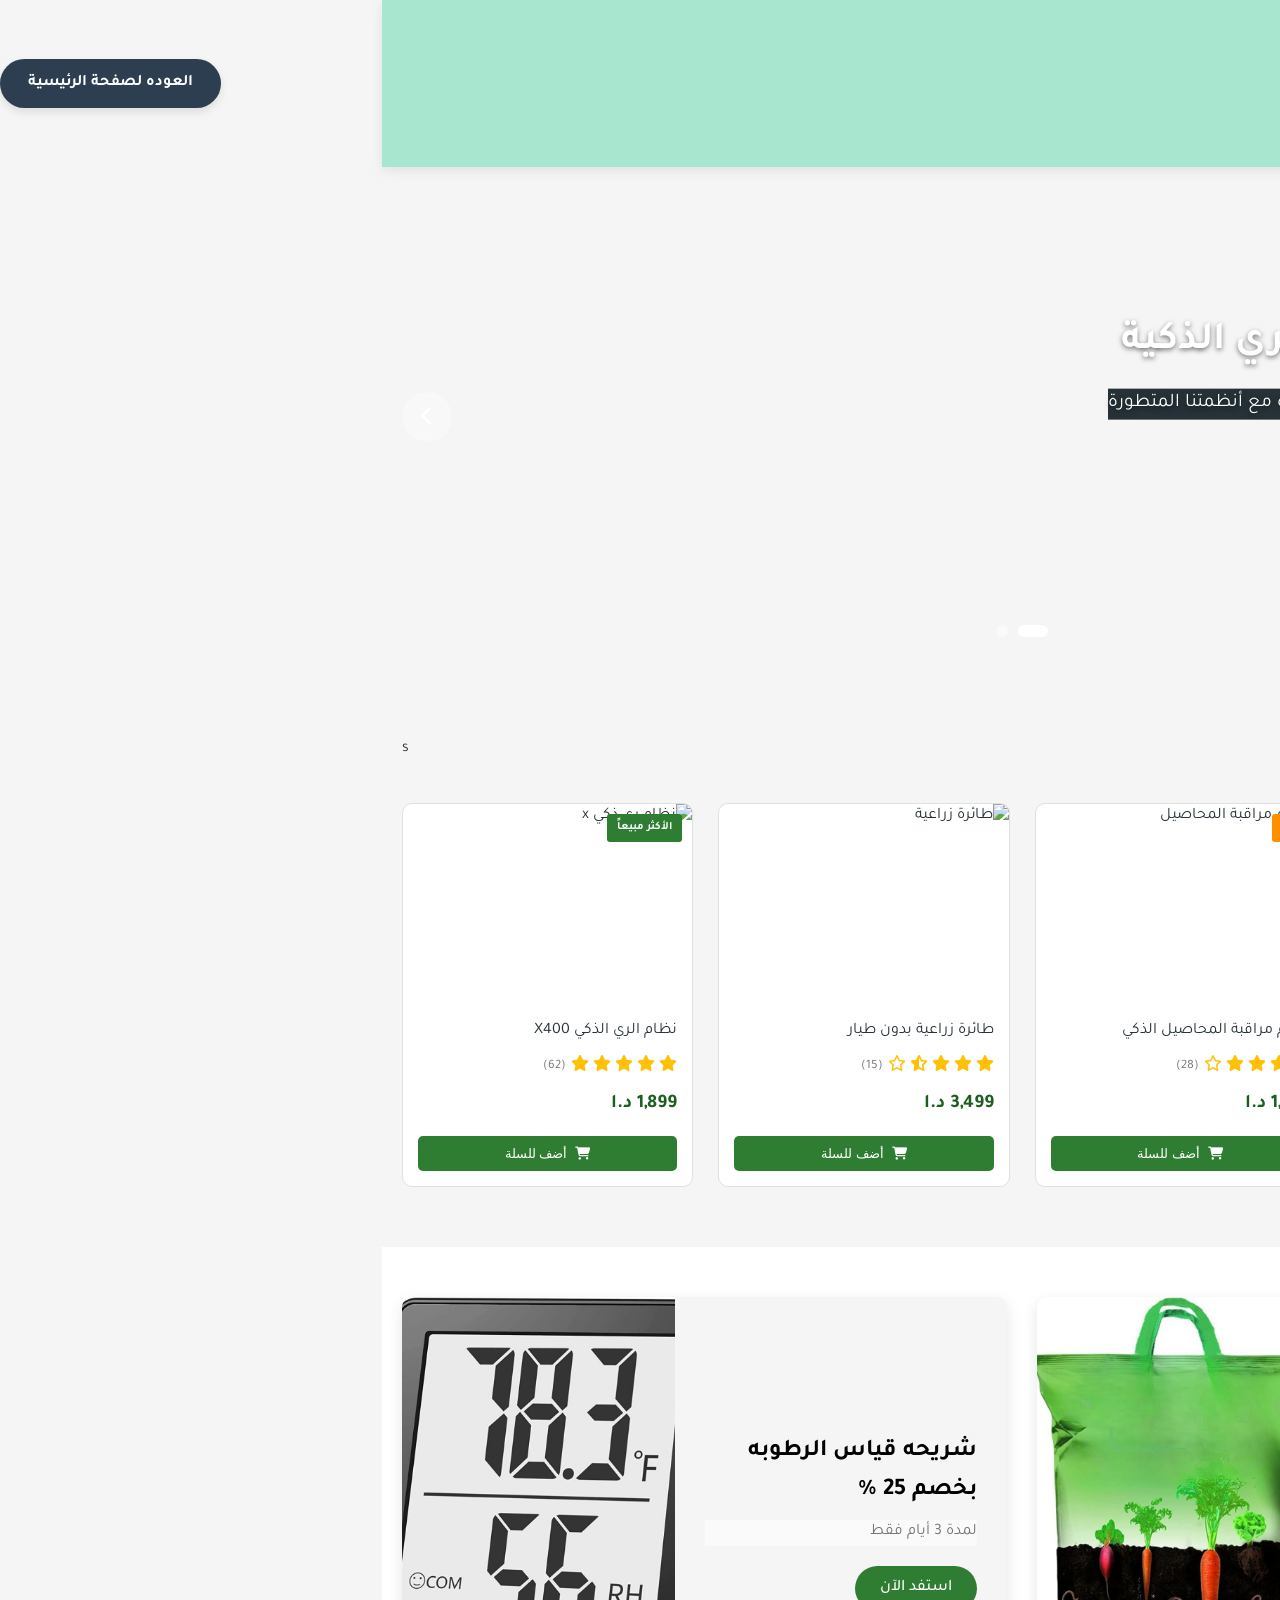
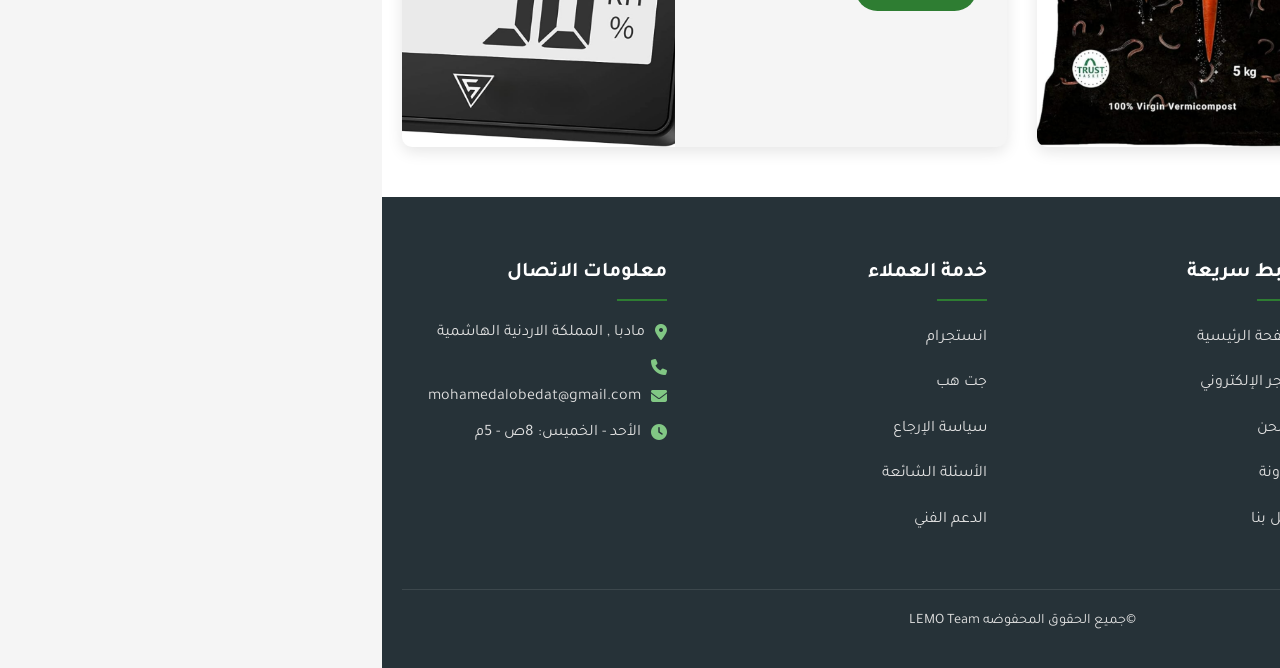
==== index2.html @ 42151767 "LEMO site" ====
<!DOCTYPE html>
<html lang="ar" dir="rtl">
<head>
    <meta charset="UTF-8">
    <meta name="viewport" content="width=device-width, initial-scale=1.0">
    <title>LEMO site</title>
    <link rel="stylesheet" href="styles2.css">
    <link rel="stylesheet" href="https://cdnjs.cloudflare.com/ajax/libs/font-awesome/6.4.0/css/all.min.css">
    <link href="https://fonts.googleapis.com/css2?family=Tajawal:wght@400;500;700;900&display=swap" rel="stylesheet">
</head>
<body>
    

    
    <header class="main-header">
        <a href="index.html"><img class="logo" src="assets/Screenshot 2025-05-01 122047.png" alt="شعار المتجر"></a>
        <a href="index.html" class="store-btn">
          <span>العوده لصفحة الرئيسية</span>
            <div class="hover-effect"></div>
        </a>
        <a href="#cart" class="cart-btn">
                    <i class="fas fa-shopping-cart"></i>
                    <span class="cart-count"></span>
                    
        
    </header>
            
 
    
    <section class="hero-section">
        <div class="hero-slider">
            <div class="slide active" style="background-image: url('https://images.unsplash.com/photo-1500382017468-9049fed747ef?ixlib=rb-4.0.3&ixid=M3wxMjA3fDB8MHxwaG90by1wYWdlfHx8fGVufDB8fHx8fA%3D%3D&auto=format&fit=crop&w=1632&q=80')">
                <div class="slide-content">
                    <h2>أحدث أنظمة الري الذكية</h2>
                    <p>وفر حتى 60% من استهلاك المياه مع أنظمتنا المتطورة</p>
                    <a href="#" class="hero-btn">اكتشف الآن</a>
                </div>
            </div>
            <div class="slide" style="background-image: url('https://images.unsplash.com/photo-1551650975-87deedd944c3?ixlib=rb-4.0.3&ixid=M3wxMjA3fDB8MHxwaG90by1wYWdlfHx8fGVufDB8fHx8fA%3D%3D&auto=format&fit=crop&w=1374&q=80 ')">
                <div class="slide-content">
                    <h2>تقنيات الزراعة الدقيقة</h2>
                    <p>زود إنتاجيتك بأجهزة الاستشعار الذكية</p>
                   
                </div>
            </div>
            <div class="slider-controls">
                <button class="prev-slide"><i class="fas fa-chevron-right"></i></button>
                <button class="next-slide"><i class="fas fa-chevron-left"></i></button>
            </div>
            <div class="slider-dots">
                <span class="dot active"></span>
                <span class="dot"></span>
            </div>
        </div>
    </section>

    

    
    <section class="products-section">
        <div class="container">
            <div class="section-header">
                <h2>المنتجات الأكثر مبيعاً</h2>
                s
            </div>
            
            <div class="products-grid">
              
                <div class="product-card bestseller">
                    <div class="product-badge">
                        <span class="bestseller-badge">الأكثر مبيعاً</span>
                        <span class="discount-badge">-15%</span>
                    </div>
                    <div class="product-image">
                        <img src="https://images.unsplash.com/photo-1551650975-87deedd944c3?ixlib=rb-4.0.3&ixid=M3wxMjA3fDB8MHxwaG90by1wYWdlfHx8fGVufDB8fHx8fA%3D%3D&auto=format&fit=crop&w=1374&q=80" alt="جهاز استشعار التربة">
                        <div class="product-actions">
                            <button class="quick-view"><i class="fas fa-eye"></i> معاينة سريعة</button>
                            <button class="add-to-wishlist"><i class="fas fa-heart"></i></button>
                        </div>
                    </div>
                    <div class="product-info">
                        <a href="product.html" class="product-title">جهاز استشعار التربة الذكي</a>
                        <div class="product-rating">
                            <div class="stars">
                                <i class="fas fa-star"></i>
                                <i class="fas fa-star"></i>
                                <i class="fas fa-star"></i>
                                <i class="fas fa-star"></i>
                                <i class="fas fa-star-half-alt"></i>
                            </div>
                            <span class="rating-count">(45)</span>
                        </div>
                        <div class="product-price">
                            <span class="current-price">749 د.ا</span>
                            <span class="old-price">880 د.ا</span>
                        </div>
                        <button class="add-to-cart">
                            <i class="fas fa-shopping-cart"></i> أضف للسلة
                        </button>
                    </div>
                </div>

                
                <div class="product-card new">
                    <div class="product-badge">
                        <span class="new-badge">جديد</span>
                    </div>
                    <div class="product-image">
                        <img src="https://eos.com/wp-content/uploads/2025/02/intro-web.png.webp" alt="نظام مراقبة المحاصيل">
                        <div class="product-actions">
                            <button class="quick-view"><i class="fas fa-eye"></i> معاينة سريعة</button>
                            <button class="add-to-wishlist"><i class="fas fa-heart"></i></button>
                        </div>
                    </div>
                    <div class="product-info">
                        <a href="product.html" class="product-title">نظام مراقبة المحاصيل الذكي</a>
                        <div class="product-rating">
                            <div class="stars">
                                <i class="fas fa-star"></i>
                                <i class="fas fa-star"></i>
                                <i class="fas fa-star"></i>
                                <i class="fas fa-star"></i>
                                <i class="far fa-star"></i>
                            </div>
                            <span class="rating-count">(28)</span>
                        </div>
                        <div class="product-price">
                            <span class="current-price">1,299 د.ا</span>
                        </div>
                        <button class="add-to-cart">
                            <i class="fas fa-shopping-cart"></i> أضف للسلة
                        </button>
                    </div>
                </div>

               
                <div class="product-card">
                    <div class="product-image">
                        <img src="https://www-cdn.djiits.com/dps/5a61938aebf95adfc38802cf73d67b7b.jpg" alt="طائرة زراعية">
                        <div class="product-actions">
                            <button class="quick-view"><i class="fas fa-eye"></i> معاينة سريعة</button>
                            <button class="add-to-wishlist"><i class="fas fa-heart"></i></button>
                        </div>
                    </div>
                    <div class="product-info">
                        <a href="product.html" class="product-title">طائرة زراعية بدون طيار</a>
                        <div class="product-rating">
                            <div class="stars">
                                <i class="fas fa-star"></i>
                                <i class="fas fa-star"></i>
                                <i class="fas fa-star"></i>
                                <i class="fas fa-star-half-alt"></i>
                                <i class="far fa-star"></i>
                            </div>
                            <span class="rating-count">(15)</span>
                        </div>
                        <div class="product-price">
                            <span class="current-price">3,499 د.ا</span>
                        </div>
                        <button class="add-to-cart">
                            <i class="fas fa-shopping-cart"></i> أضف للسلة
                        </button>
                    </div>
                </div>

                
                <div class="product-card bestseller">
                    <div class="product-badge">
                        <span class="bestseller-badge">الأكثر مبيعاً</span>
                    </div>
                    <div class="product-image">
                        <img src="https://cdn.mos.cms.futurecdn.net/uPv3XVcqbkiarMbqhw8uKP-1600-80.jpg.webp" alt="نظام ري ذكي">
                        <div class="product-actions">
                            <button class="quick-view"><i class="fas fa-eye"></i> معاينة سريعة</button>
                            <button class="add-to-wishlist"><i class="fas fa-heart"></i></button>
                        </div>x
                    </div>
                    <div class="product-info">
                        <a href="product.html" class="product-title">نظام الري الذكي X400</a>
                        <div class="product-rating">
                            <div class="stars">
                                <i class="fas fa-star"></i>
                                <i class="fas fa-star"></i>
                                <i class="fas fa-star"></i>
                                <i class="fas fa-star"></i>
                                <i class="fas fa-star"></i>
                            </div>
                            <span class="rating-count">(62)</span>
                        </div>
                        <div class="product-price">
                            <span class="current-price">1,899 د.ا</span>
                        </div>
                        <button class="add-to-cart">
                            <i class="fas fa-shopping-cart"></i> أضف للسلة
                        </button>
                    </div>
                </div>
            </div>
        </div>
    </section>

   
    <section class="offer-section">
        <div class="container">
            <div class="offer-card">
                <div class="offer-content">
                    <h3>خصم 30% على السماد المعدني</h3>
                    <p class="ss">عرض لفترة محدودة</p>
                    <a href="#" class="offer-btn">تسوق الآن</a>
                </div>
                <div class="offer-image">
                    <img src="assets/DeWatermark.ai_1745781939127.jpg" alt="عروض الري">
                </div>
            </div>
            
            <div class="offer-card">
                <div class="offer-content">
                    <h3>شريحه قياس الرطوبه بخصم 25 %</h3>
                    <p class="nn">لمدة 3 أيام فقط</p>
                    <a href="#" class="offer-btn">استفد الآن</a>
                </div>
                <div class="offer-image">
                    <img src="assets/DeWatermark.ai_1745782071591.jpg" alt="عروض الاستشعار">
                </div>
            </div>
        </div>
    </section>

   
    

    
    <footer class="main-footer">
        <div class="container">
            <div class="footer-grid">
                <div class="footer-col">
                    <div class="footer-logo">
                        <img src="assets/logo-white.png" alt="شعار أجروتك">
                        <span>أجروتك</span>
                    </div>
                    <p>متجر الزراعة الذكية الأول في المنطقة، نقدم أحدث التقنيات والحلول الزراعية الإلكترونية.</p>
                    <div class="footer-social">
                        <a href="#"><i class="fab fa-twitter"></i></a>
                        <a href="#"><i class="fab fa-instagram"></i></a>
                        <a href="#"><i class="fab fa-youtube"></i></a>
                        <a href="#"><i class="fab fa-linkedin"></i></a>
                    </div>
                </div>
                
                <div class="footer-col">
                    <h4>روابط سريعة</h4>
                    <ul>
                        <li><a href="index.html">الصفحة الرئيسية</a></li>
                        <li><a href="index2.html">المتجر الإلكتروني</a></li>
                        <li><a href="#">من نحن</a></li>
                        <li><a href="#">المدونة</a></li>
                        <li><a href="#">اتصل بنا</a></li>
                    </ul>
                </div>
                
                <div class="footer-col">
                    <h4>خدمة العملاء</h4>
                    <ul>
                        <li><a href="#">انستجرام</a></li>
                        <li><a href="#">جت هب</a></li>
                        <li><a href="#">سياسة الإرجاع</a></li>
                        <li><a href="#">الأسئلة الشائعة</a></li>
                        <li><a href="#">الدعم الفني</a></li>
                    </ul>
                </div>
                
                <div class="footer-col">
                    <h4>معلومات الاتصال</h4>
                    <ul class="contact-info">
                        <li><i class="fas fa-map-marker-alt"></i> مادبا , المملكة الاردنية الهاشمية</li>
                        <li><i class="fas fa-phone"></i></li>
                        <li><i class="fas fa-envelope"></i> mohamedalobedat@gmail.com</li>
                        <li><i class="fas fa-clock"></i> الأحد - الخميس: 8ص - 5م</li>
                    </ul>
                </div>
            </div>
            
            <div class="footer-bottom">
                <p class="p">&copy;جميع الحقوق المحفوضه LEMO Team</p>
                <div class="payment-methods">
                    
                </div>
            </div>
        </div>
    </footer>

    
    <div id="cart" class="cart-overlay">
        <div class="cart-container">
            <div class="cart-header">
                <h3>سلة المشتريات <span></span></h3>
                <button class="close-cart">&times;</button>
            </div>
            
             </div>
            
            <div class="cart-summary">
                <div class="cart-total">
                    <span>المجموع:</span>
                    <span class="total-price">0 د.ا</span>
                </div>
                <div class="cart-discount">
                    <input type="text" placeholder="كود الخصم">
                    <button>تطبيق</button>
                </div>
                <button class="checkout-btn">إتمام الشراء</button>
                <a href="index2.html" class="continue-shopping">مواصلة التسوق</a>
            </div>
        </div>
    </div>

    <script src="script.js"></script>
</body>
</html>
---- styles2.css ----
:root {
    --primary-color: #2e7d32;
    --primary-dark: #1b5e20;
    --primary-light: #81c784;
    --secondary-color: #ff8f00;
    --accent-color: #ffc107;
    --dark-color: #263238;
    --light-color: #f5f5f5;
    --white: #ffffff;
    --gray: #757575;
    --light-gray: #e0e0e0;
    --error-color: #d32f2f;
    --success-color: #388e3c;
    --box-shadow: 0 5px 15px rgba(0, 0, 0, 0.1);
    --transition: all 0.3s ease;
}


* {
    margin: 0;
    padding: 0;
    box-sizing: border-box;
}

body {
    font-family: 'Tajawal', sans-serif;
    color: var(--dark-color);
    background-color: var(--light-color);
    line-height: 1.6;
    overflow-x: hidden;
}

.container {
    width: 100%;
    max-width: 1400px;
    margin: 0 auto;
    padding: 0 20px;
}

a {
    text-decoration: none;
    color: inherit;
}

ul {
    list-style: none;
}

img {
    max-width: 100%;
    height: auto;
}

.btn {
    display: inline-block;
    padding: 10px 20px;
    border-radius: 5px;
    font-weight: 500;
    cursor: pointer;
    transition: var(--transition);
    text-align: center;
    border: none;
}


.top-nav {
    background-color: var(--dark-color);
    color: var(--white);
    padding: 10px 0;
    font-size: 0.9rem;
}

.top-nav .container {
    display: flex;
    justify-content: space-between;
    align-items: center;
}

.nav-contact span {
    margin-left: 20px;
}

.nav-contact i {
    margin-left: 5px;
    color: var(--primary-light);
}

.nav-social a {
    color: var(--white);
    margin-right: 15px;
    font-size: 1rem;
    transition: var(--transition);
}

.nav-social a:hover {
    color: var(--primary-light);
}


.main-header {
    display: flex;
    justify-content: space-between;
    align-items: center;
    padding: 15px 40px;
    background-color: #a8e6cf;
    box-shadow: 0 4px 12px rgba(0, 0, 0, 0.08);
    position: sticky;
    top: 0;
    z-index: 1000;
}

.logo {
    width: 100px;
    height: auto;
    transition: transform 0.3s ease;
}

.logo:hover {
    transform: scale(1.05);
}

.store-btn {
    background-color: #29b100;
    color: white;
    padding: 0.8rem 1.5rem;
    border-radius: 30px;
    text-decoration: none;
    font-weight: bold;
    display: flex;
    align-items: center;
    transition: all 0.3s;
    position: relative;
    overflow: hidden;
}

.store-btn span {
    position: relative;
    z-index: 2;
}

.hover-effect {
    position: absolute;
    top: 0;
    left: -100%;
    width: 100%;
    height: 100%;
    background: linear-gradient(90deg, transparent, rgba(255,255,255,0.2), transparent);
    transition: 0.5s;
}

.store-btn:hover .hover-effect {
    left: 100%;
}

.store-btn:hover {
    background-color: #c0392b;
    transform: translateY(-3px);
    box-shadow: 0 6px 12px rgba(0,0,0,0.15);
}


.categories-bar {
    background-color: var(--primary-color);
    color: var(--white);
    padding: 15px 0;
}

.categories-bar .container {
    display: flex;
    align-items: center;
}

.menu-toggle {
    display: flex;
    align-items: center;
    cursor: pointer;
    padding: 10px 15px;
    background: var(--primary-dark);
    border-radius: 5px;
    margin-left: 20px;
}

.menu-toggle i {
    margin-left: 10px;
}

.categories-list {
    display: flex;
    flex: 1;
}

.categories-list li {
    margin-right: 20px;
}

.categories-list a {
    padding: 5px 10px;
    transition: var(--transition);
    font-weight: 500;
}

.categories-list a:hover {
    color: var(--accent-color);
}

.offer-banner {
    background: var(--secondary-color);
    padding: 8px 15px;
    border-radius: 5px;
    font-weight: 500;
    animation: pulse 2s infinite;
}

@keyframes pulse {
    0% { transform: scale(1); }
    50% { transform: scale(1.05); }
    100% { transform: scale(1); }
}


.hero-section {
    position: relative;
    height: 500px;
    overflow: hidden;
}

.hero-slider {
    width: 100%;
    height: 100%;
    position: relative;
}

.slide {
    position: absolute;
    top: 0;
    left: 0;
    width: 100%;
    height: 100%;
    background-size: cover;
    background-position: center;
    opacity: 0;
    transition: opacity 1s ease;
}

.slide.active {
    opacity: 1;
}

.slide-content {
    position: absolute;
    top: 50%;
    right: 10%;
    transform: translateY(-50%);
    max-width: 500px;
    color: var(--white);
    text-shadow: 0 2px 5px rgba(0, 0, 0, 0.5);
}

.slide-content h2 {
    font-size: 2.5rem;
    margin-bottom: 15px;
    animation: fadeInUp 1s ease;
}

.slide-content p {
    font-size: 1.2rem;
    margin-bottom: 25px;
    animation: fadeInUp 1s ease 0.3s forwards;
    opacity: 0;
}

.hero-btn {
    display: inline-block;
    padding: 12px 30px;
    background: var(--primary-color);
    color: var(--white);
    border-radius: 30px;
    font-weight: 500;
    transition: var(--transition);
    animation: fadeInUp 1s ease 0.6s forwards;
    opacity: 0;
}

.hero-btn:hover {
    background: var(--primary-dark);
    transform: translateY(-3px);
    box-shadow: 0 5px 15px rgba(0, 0, 0, 0.2);
}

@keyframes fadeInUp {
    from {
        opacity: 0;
        transform: translateY(20px);
    }
    to {
        opacity: 1;
        transform: translateY(0);
    }
}

.slider-controls {
    position: absolute;
    top: 50%;
    width: 100%;
    transform: translateY(-50%);
    display: flex;
    justify-content: space-between;
    padding: 0 20px;
}

.slider-controls button {
    background: rgba(255, 255, 255, 0.3);
    color: var(--white);
    border: none;
    width: 50px;
    height: 50px;
    border-radius: 50%;
    cursor: pointer;
    transition: var(--transition);
    font-size: 1.2rem;
    display: flex;
    align-items: center;
    justify-content: center;
    backdrop-filter: blur(5px);
}

.slider-controls button:hover {
    background: rgba(255, 255, 255, 0.5);
}

.slider-dots {
    position: absolute;
    bottom: 30px;
    left: 50%;
    transform: translateX(-50%);
    display: flex;
}

.slider-dots .dot {
    width: 12px;
    height: 12px;
    border-radius: 50%;
    background: rgba(255, 255, 255, 0.5);
    margin: 0 5px;
    cursor: pointer;
    transition: var(--transition);
}

.slider-dots .dot.active {
    background: var(--white);
    width: 30px;
    border-radius: 6px;
}


.features-section {
    padding: 50px 0;
    background: var(--white);
}

.features-section .container {
    display: grid;
    grid-template-columns: repeat(auto-fit, minmax(250px, 1fr));
    gap: 30px;
}

.feature-card {
    text-align: center;
    padding: 30px 20px;
    border-radius: 10px;
    transition: var(--transition);
    border: 1px solid var(--light-gray);
}

.feature-card:hover {
    transform: translateY(-10px);
    box-shadow: var(--box-shadow);
    border-color: transparent;
}

.feature-icon {
    width: 70px;
    height: 70px;
    background: var(--primary-light);
    color: var(--primary-dark);
    border-radius: 50%;
    display: flex;
    align-items: center;
    justify-content: center;
    margin: 0 auto 20px;
    font-size: 1.8rem;
}

.feature-card h3 {
    font-size: 1.3rem;
    margin-bottom: 10px;
    color: var(--primary-dark);
}

.feature-card p {
    color: var(--gray);
}


.products-section {
    padding: 60px 0;
    background: var(--light-color);
}

.section-header {
    display: flex;
    justify-content: space-between;
    align-items: center;
    margin-bottom: 30px;
}

.section-header h2 {
    font-size: 1.8rem;
    color: var(--primary-dark);
    position: relative;
    padding-right: 15px;
}

.section-header h2::after {
    content: '';
    position: absolute;
    right: 0;
    bottom: -5px;
    width: 50px;
    height: 3px;
    background: var(--primary-color);
}

.view-all {
    color: var(--primary-color);
    font-weight: 500;
    transition: var(--transition);
}

.view-all:hover {
    color: var(--primary-dark);
}

.view-all i {
    margin-right: 5px;
    font-size: 0.8rem;
}

.products-grid {
    display: grid;
    grid-template-columns: repeat(auto-fill, minmax(280px, 1fr));
    gap: 25px;
}

.product-card {
    background: var(--white);
    border-radius: 10px;
    overflow: hidden;
    transition: var(--transition);
    position: relative;
    border: 1px solid var(--light-gray);
}

.product-card:hover {
    transform: translateY(-5px);
    box-shadow: var(--box-shadow);
}

.product-badge {
    position: absolute;
    top: 10px;
    right: 10px;
    display: flex;
    flex-direction: column;
    z-index: 1;
}

.bestseller-badge, .new-badge, .discount-badge {
    padding: 5px 10px;
    border-radius: 3px;
    font-size: 0.7rem;
    font-weight: bold;
    margin-bottom: 5px;
    color: var(--white);
}

.bestseller-badge {
    background: var(--primary-color);
}

.new-badge {
    background: var(--secondary-color);
}

.discount-badge {
    background: var(--error-color);
}

.product-image {
    height: 200px;
    overflow: hidden;
    position: relative;
}

.product-image img {
    width: 100%;
    height: 100%;
    object-fit: cover;
    transition: var(--transition);
}

.product-card:hover .product-image img {
    transform: scale(1.1);
}

.product-actions {
    position: absolute;
    bottom: -50px;
    left: 0;
    width: 100%;
    display: flex;
    justify-content: center;
    transition: var(--transition);
    padding: 10px 0;
    background: rgba(255, 255, 255, 0.9);
}

.product-card:hover .product-actions {
    bottom: 0;
}

.quick-view, .add-to-wishlist {
    padding: 8px 15px;
    margin: 0 5px;
    border: none;
    border-radius: 30px;
    font-size: 0.8rem;
    cursor: pointer;
    transition: var(--transition);
    display: flex;
    align-items: center;
}

.quick-view {
    background: var(--primary-color);
    color: var(--white);
}

.quick-view:hover {
    background: var(--primary-dark);
}

.add-to-wishlist {
    background: var(--white);
    color: var(--dark-color);
    border: 1px solid var(--light-gray);
}

.add-to-wishlist:hover {
    color: var(--error-color);
    border-color: var(--error-color);
}

.product-info {
    padding: 15px;
}

.product-title {
    font-size: 1rem;
    margin-bottom: 10px;
    display: block;
    color: var(--dark-color);
    transition: var(--transition);
}

.product-title:hover {
    color: var(--primary-color);
}

.product-rating {
    display: flex;
    align-items: center;
    margin-bottom: 10px;
}

.stars {
    color: var(--accent-color);
    margin-left: 5px;
}

.rating-count {
    font-size: 0.8rem;
    color: var(--gray);
}

.product-price {
    margin-bottom: 15px;
}

.current-price {
    font-size: 1.2rem;
    font-weight: bold;
    color: var(--primary-dark);
}

.old-price {
    font-size: 0.9rem;
    text-decoration: line-through;
    color: var(--gray);
    margin-right: 10px;
}

.add-to-cart {
    width: 100%;
    padding: 10px;
    background: var(--primary-color);
    color: var(--white);
    border: none;
    border-radius: 5px;
    font-weight: 500;
    cursor: pointer;
    transition: var(--transition);
    display: flex;
    align-items: center;
    justify-content: center;
}

.add-to-cart:hover {
    background: var(--primary-dark);
}

.add-to-cart i {
    margin-left: 8px;
}


.offer-section {
    padding: 50px 0;
    background: var(--white);
}

.offer-section .container {
    display: grid;
    grid-template-columns: repeat(auto-fit, minmax(400px, 1fr));
    gap: 30px;
}

.offer-card {
    display: flex;
    background: var(--light-color);
    border-radius: 10px;
    overflow: hidden;
    box-shadow: var(--box-shadow);
}

.offer-content {
    flex: 1;
    padding: 30px;
    display: flex;
    flex-direction: column;
    justify-content: center;
}

.offer-content h3 {
    font-size: 1.5rem;
    color: black;
    margin-bottom: 10px;
}

.offer-content p {
    color: var(--gray);
    margin-bottom: 20px;
}

.offer-btn {
    align-self: flex-start;
    padding: 10px 25px;
    background: var(--primary-color);
    color: var(--white);
    border-radius: 30px;
    font-weight: 500;
    transition: var(--transition);
}

.offer-btn:hover {
    background: var(--primary-dark);
    transform: translateY(-3px);
    box-shadow: 0 5px 15px rgba(0, 0, 0, 0.1);
}

.offer-image {
    flex: 1;
    min-height: 200px;
}

.offer-image img {
    width: 100%;
    height: 100%;
    object-fit: cover;
}


.categories-section {
    padding: 60px 0;
    background: var(--light-color);
}

.categories-grid {
    display: grid;
    grid-template-columns: repeat(auto-fit, minmax(200px, 1fr));
    gap: 20px;
}

.category-card {
    background: var(--white);
    border-radius: 10px;
    overflow: hidden;
    transition: var(--transition);
    box-shadow: 0 3px 10px rgba(0, 0, 0, 0.05);
    text-align: center;
}

.category-card:hover {
    transform: translateY(-5px);
    box-shadow: var(--box-shadow);
}

.category-image {
    height: 150px;
    overflow: hidden;
}

.category-image img {
    width: 100%;
    height: 100%;
    object-fit: cover;
    transition: var(--transition);
}

.category-card:hover .category-image img {
    transform: scale(1.1);
}

.category-card h3 {
    padding: 15px 10px 5px;
    font-size: 1.1rem;
    color: var(--dark-color);
}

.category-card span {
    display: block;
    padding-bottom: 15px;
    font-size: 0.9rem;
    color: var(--gray);
}


.newsletter-section {
    padding: 60px 0;
    background: linear-gradient(rgba(0, 0, 0, 0.7), rgba(0, 0, 0, 0.7)), url('https://images.unsplash.com/photo-1585011650347-c59dbef5a823?ixlib=rb-4.0.3&ixid=M3wxMjA3fDB8MHxwaG90by1wYWdlfHx8fGVufDB8fHx8fA%3D%3D&auto=format&fit=crop&w=1470&q=80');
    background-size: cover;
    background-position: center;
    color: var(--white);
    text-align: center;
}

.newsletter-content {
    max-width: 600px;
    margin: 0 auto;
}

.newsletter-content h3 {
    font-size: 1.8rem;
    margin-bottom: 15px;
}

.newsletter-content p {
    margin-bottom: 30px;
    font-size: 1.1rem;
}

.newsletter-form {
    display: flex;
    max-width: 500px;
    margin: 0 auto;
}

.newsletter-form input {
    flex: 1;
    padding: 15px 20px;
    border: none;
    border-radius: 30px 0 0 30px;
    font-family: 'Tajawal', sans-serif;
}

.newsletter-form input:focus {
    outline: none;
}

.newsletter-form button {
    padding: 15px 30px;
    background: var(--primary-color);
    color: var(--white);
    border: none;
    border-radius: 0 30px 30px 0;
    font-weight: 500;
    cursor: pointer;
    transition: var(--transition);
}

.newsletter-form button:hover {
    background: var(--primary-dark);
}

.main-footer {
    background: var(--dark-color);
    color: var(--white);
    padding: 60px 0 0;
}

.footer-grid {
    display: grid;
    grid-template-columns: repeat(auto-fit, minmax(250px, 1fr));
    gap: 40px;
    margin-bottom: 40px;
}

.footer-col {
    padding: 0 15px;
}

.footer-logo {
    display: flex;
    align-items: center;
    margin-bottom: 20px;
    font-size: 1.5rem;
    font-weight: 700;
}

.footer-logo img {
    height: 40px;
    margin-left: 10px;
}

.footer-col p {
    margin-bottom: 20px;
    color: var(--light-gray);
}

.footer-social a {
    display: inline-flex;
    align-items: center;
    justify-content: center;
    width: 40px;
    height: 40px;
    background: rgba(255, 255, 255, 0.1);
    border-radius: 50%;
    margin-left: 10px;
    transition: var(--transition);
}

.footer-social a:hover {
    background: var(--primary-color);
    transform: translateY(-3px);
}

.footer-col h4 {
    font-size: 1.3rem;
    margin-bottom: 20px;
    position: relative;
    padding-bottom: 10px;
}

.footer-col h4::after {
    content: '';
    position: absolute;
    right: 0;
    bottom: 0;
    width: 50px;
    height: 2px;
    background: var(--primary-color);
}

.footer-col ul li {
    margin-bottom: 10px;
}

.footer-col ul li a {
    color: var(--light-gray);
    transition: var(--transition);
    display: block;
    padding: 5px 0;
}

.footer-col ul li a:hover {
    color: var(--primary-light);
    padding-right: 5px;
}

.contact-info li {
    display: flex;
    align-items: flex-start;
    margin-bottom: 15px;
    color: var(--light-gray);
}

.contact-info i {
    margin-left: 10px;
    color: var(--primary-light);
    margin-top: 3px;
}

.footer-bottom {
    border-top: 1px solid rgba(255, 255, 255, 0.1);
    padding: 20px 0;
    text-align: center;
}

.footer-bottom p {
    color: var(--light-gray);
    font-size: 0.9rem;
}

.payment-methods {
    display: flex;
    justify-content: center;
    margin-top: 15px;
}

.payment-methods img {
    height: 30px;
    margin: 0 10px;
    filter: grayscale(100%) brightness(2);
    transition: var(--transition);
}

.payment-methods img:hover {
    filter: grayscale(0) brightness(1);
}

.cart-overlay {
    position: fixed;
    top: 0;
    right: -100%;
    width: 100%;
    max-width: 400px;
    height: 100%;
    background: var(--white);
    z-index: 2000;
    transition: var(--transition);
    box-shadow: -5px 0 15px rgba(0, 0, 0, 0.1);
    overflow-y: auto;
}

.cart-overlay.active {
    right: 0;
}

.cart-container {
    height: 100%;
    display: flex;
    flex-direction: column;
}

.cart-header {
    padding: 20px;
    border-bottom: 1px solid var(--light-gray);
    display: flex;
    justify-content: space-between;
    align-items: center;
}

.cart-header h3 {
    font-size: 1.3rem;
}

.cart-header h3 span {
    color: var(--gray);
    font-size: 0.9rem;
}

.close-cart {
    background: none;
    border: none;
    font-size: 1.5rem;
    cursor: pointer;
    color: var(--gray);
    transition: var(--transition);
}

.close-cart:hover {
    color: var(--error-color);
    transform: rotate(90deg);
}

.cart-items {
    flex: 1;
    padding: 20px;
    overflow-y: auto;
}

.cart-item {
    display: flex;
    margin-bottom: 20px;
    padding-bottom: 20px;
    border-bottom: 1px solid var(--light-gray);
    position: relative;
}

.item-image {
    width: 80px;
    height: 80px;
    border-radius: 5px;
    overflow: hidden;
    margin-left: 15px;
    flex-shrink: 0;
}

.item-image img {
    width: 100%;
    height: 100%;
    object-fit: cover;
}

.item-details {
    flex: 1;
}

.item-details h4 {
    font-size: 0.9rem;
    margin-bottom: 5px;
    color: var(--dark-color);
}

.item-price {
    font-weight: bold;
    color: var(--primary-dark);
    margin-bottom: 10px;
}

.item-quantity {
    display: flex;
    align-items: center;
}

.quantity-btn {
    width: 25px;
    height: 25px;
    border: 1px solid var(--light-gray);
    background: none;
    cursor: pointer;
    display: flex;
    align-items: center;
    justify-content: center;
    color: var(--gray);
}

.quantity-btn:hover {
    background: var(--light-gray);
}

.item-quantity span {
    margin: 0 10px;
    min-width: 20px;
    text-align: center;
}

.remove-item {
    position: absolute;
    left: 0;
    top: 0;
    background: none;
    border: none;
    color: var(--gray);
    cursor: pointer;
    transition: var(--transition);
}

.remove-item:hover {
    color: var(--error-color);
}

.cart-summary {
    padding: 20px;
    border-top: 1px solid var(--light-gray);
}

.cart-total {
    display: flex;
    justify-content: space-between;
    margin-bottom: 20px;
    font-size: 1.1rem;
    font-weight: bold;
}

.total-price {
    color: var(--primary-dark);
}

.cart-discount {
    display: flex;
    margin-bottom: 20px;
}

.cart-discount input {
    flex: 1;
    padding: 10px 15px;
    border: 1px solid var(--light-gray);
    border-radius: 5px 0 0 5px;
    font-family: 'Tajawal', sans-serif;
}

.cart-discount input:focus {
    outline: none;
    border-color: var(--primary-color);
}

.cart-discount button {
    padding: 0 15px;
    background: var(--primary-color);
    color: var(--white);
    border: none;
    border-radius: 0 5px 5px 0;
    cursor: pointer;
    transition: var(--transition);
}

.cart-discount button:hover {
    background: var(--primary-dark);
}

.checkout-btn {
    width: 100%;
    padding: 12px;
    background: var(--primary-color);
    color: var(--white);
    border: none;
    border-radius: 5px;
    font-weight: bold;
    cursor: pointer;
    transition: var(--transition);
    margin-bottom: 15px;
}

.checkout-btn:hover {
    background: var(--primary-dark);
}

.continue-shopping {
    display: block;
    text-align: center;
    color: var(--primary-color);
    font-weight: 500;
    transition: var(--transition);
}

.continue-shopping:hover {
    color: var(--primary-dark);
}


@media (max-width: 1200px) {
    .hero-section {
        height: 450px;
    }
    
    .slide-content {
        right: 5%;
    }
}

@media (max-width: 992px) {
    .main-header .container {
        flex-wrap: wrap;
    }
    
    .logo {
        order: 1;
    }
    
    .search-bar {
        order: 3;
        max-width: 100%;
        margin: 15px 0 0;
    }
    
    .header-actions {
        order: 2;
        margin-right: auto;
    }
    
    .categories-list {
        display: none;
    }
    
    .menu-toggle {
        margin-left: auto;
    }
    
    .hero-section {
        height: 400px;
    }
    
    .slide-content h2 {
        font-size: 2rem;
    }
    
    .offer-section .container {
        grid-template-columns: 1fr;
    }
}

@media (max-width: 768px) {
    .top-nav .container {
        flex-direction: column;
    }
    
    .nav-contact {
        margin-bottom: 10px;
    }
    
    .hero-section {
        height: 350px;
    }
    
    .slide-content {
        right: 0;
        left: 0;
        padding: 0 20px;
        text-align: center;
    }
    
    .slide-content h2 {
        font-size: 1.8rem;
    }
    
    .slide-content p {
        font-size: 1rem;
    }
    
    .hero-btn {
        padding: 10px 20px;
    }
    
    .features-section .container {
        grid-template-columns: repeat(2, 1fr);
    }
    
    .footer-grid {
        grid-template-columns: repeat(2, 1fr);
    }
}

@media (max-width: 576px) {
    .header-actions a span {
        display: none;
    }
    
    .header-actions a {
        margin-right: 10px;
    }
    
    .hero-section {
        height: 300px;
    }
    
    .slide-content h2 {
        font-size: 1.5rem;
    }
    
    .features-section .container {
        grid-template-columns: 1fr;
    }
    
    .products-grid {
        grid-template-columns: 1fr;
    }
    
    .footer-grid {
        grid-template-columns: 1fr;
    }
    
    .cart-overlay {
        max-width: 100%;
    }
}


.cart-feedback {
    position: fixed;
    bottom: 20px;
    right: 20px;
    background: var(--success-color);
    color: white;
    padding: 15px 20px;
    border-radius: 5px;
    box-shadow: var(--box-shadow);
    transform: translateY(100px);
    opacity: 0;
    transition: var(--transition);
    z-index: 3000;
}

.cart-feedback.show {
    transform: translateY(0);
    opacity: 1;
}

.cart-feedback i {
    margin-left: 10px;
}

.quick-view-modal {
    position: fixed;
    top: 0;
    left: 0;
    width: 100%;
    height: 100%;
    background: rgba(0, 0, 0, 0.7);
    display: flex;
    align-items: center;
    justify-content: center;
    z-index: 3000;
    opacity: 0;
    transition: var(--transition);
}

.quick-view-modal.show {
    opacity: 1;
}

.modal-content {
    background: var(--white);
    border-radius: 10px;
    max-width: 800px;
    width: 90%;
    max-height: 90vh;
    overflow-y: auto;
    display: flex;
    flex-direction: column;
    position: relative;
}

.close-modal {
    position: absolute;
    top: 15px;
    left: 15px;
    background: none;
    border: none;
    font-size: 1.5rem;
    cursor: pointer;
    color: var(--gray);
    transition: var(--transition);
}

.close-modal:hover {
    color: var(--error-color);
}

.modal-image {
    width: 100%;
    height: 300px;
    overflow: hidden;
}

.modal-image img {
    width: 100%;
    height: 100%;
    object-fit: cover;
}

.modal-details {
    padding: 20px;
}

.modal-details h3 {
    font-size: 1.5rem;
    margin-bottom: 10px;
    color: var(--primary-dark);
}

.modal-price {
    font-size: 1.3rem;
    font-weight: bold;
    color: var(--primary-dark);
    margin-bottom: 15px;
}

.modal-desc {
    color: var(--gray);
    margin-bottom: 20px;
}

.newsletter-feedback {
    color: var(--success-color);
    font-size: 0.9rem;
    margin-top: 10px;
    text-align: center;
}

@media (max-width: 768px) {
    .modal-content {
        flex-direction: column;
    }
    
    .modal-image {
        height: 200px;
    }
}
.main-header {
    display: flex;
    justify-content: space-between;
    align-items: center;
    padding: 15px 40px;
    background-color: #a8e6cf;
    box-shadow: 0 4px 12px rgba(0, 0, 0, 0.08);
    position: sticky;
    top: 0;
    z-index: 1000;
}

.logo {
    width: 120px;
    height: auto;
    transition: transform 0.3s ease;
}

.logo:hover {
    transform: scale(1.05);
}


.store-btn, .cta-btn, .product-btn, .view-more-btn {
    position: relative;
    display: inline-flex;
    align-items: center;
    padding: 12px 28px;
    background-color: #2c3e50;
    color: white;
    border: none;
    border-radius: 30px;
    font-size: 16px;
    font-weight: 600;
    text-decoration: none;
    cursor: pointer;
    overflow: hidden;
    transition: all 0.4s cubic-bezier(0.165, 0.84, 0.44, 1);
    box-shadow: 0 4px 8px rgba(0, 0, 0, 0.1);
}

.store-btn span, .cta-btn, .product-btn, .view-more-btn {
    position: relative;
    z-index: 2;
}

.store-btn:hover, .cta-btn:hover, .product-btn:hover, .view-more-btn:hover {
    transform: translateY(-3px);
    box-shadow: 0 6px 16px rgba(4, 255, 67, 0.15);
}

.store-btn:active, .cta-btn:active, .product-btn:active, .view-more-btn:active {
    transform: translateY(0);
}

.hover-effect {
    position: absolute;
    top: 0;
    left: 0;
    width: 100%;
    height: 100%;
    background: linear-gradient(45deg, #00e21eb4, transparent);
    opacity: 0;
    transition: opacity 0.3s ease;
    z-index: 1;
    border-radius: 30px;
}

.cart-btn {

    transform: translateX(11rem);
    overflow: hidden;
}



.store-btn {

    
    transform: translateX(-55rem);
    overflow: hidden;
    
}

.store-btn:hover {

    transform: translateX(-55rem)translateY(-0.4rem);
}

P {
    background-color: #263238   ;
}


.cart-btn {

    transform: translateX(117rem);
    font-size: 50px;
    overflow: hidden;
}


.ss {
    background-color: rgba(247, 244, 244, 0.5);
   
  
}

.nn {

    background-color: rgba(255, 255, 255, 0.5);
}
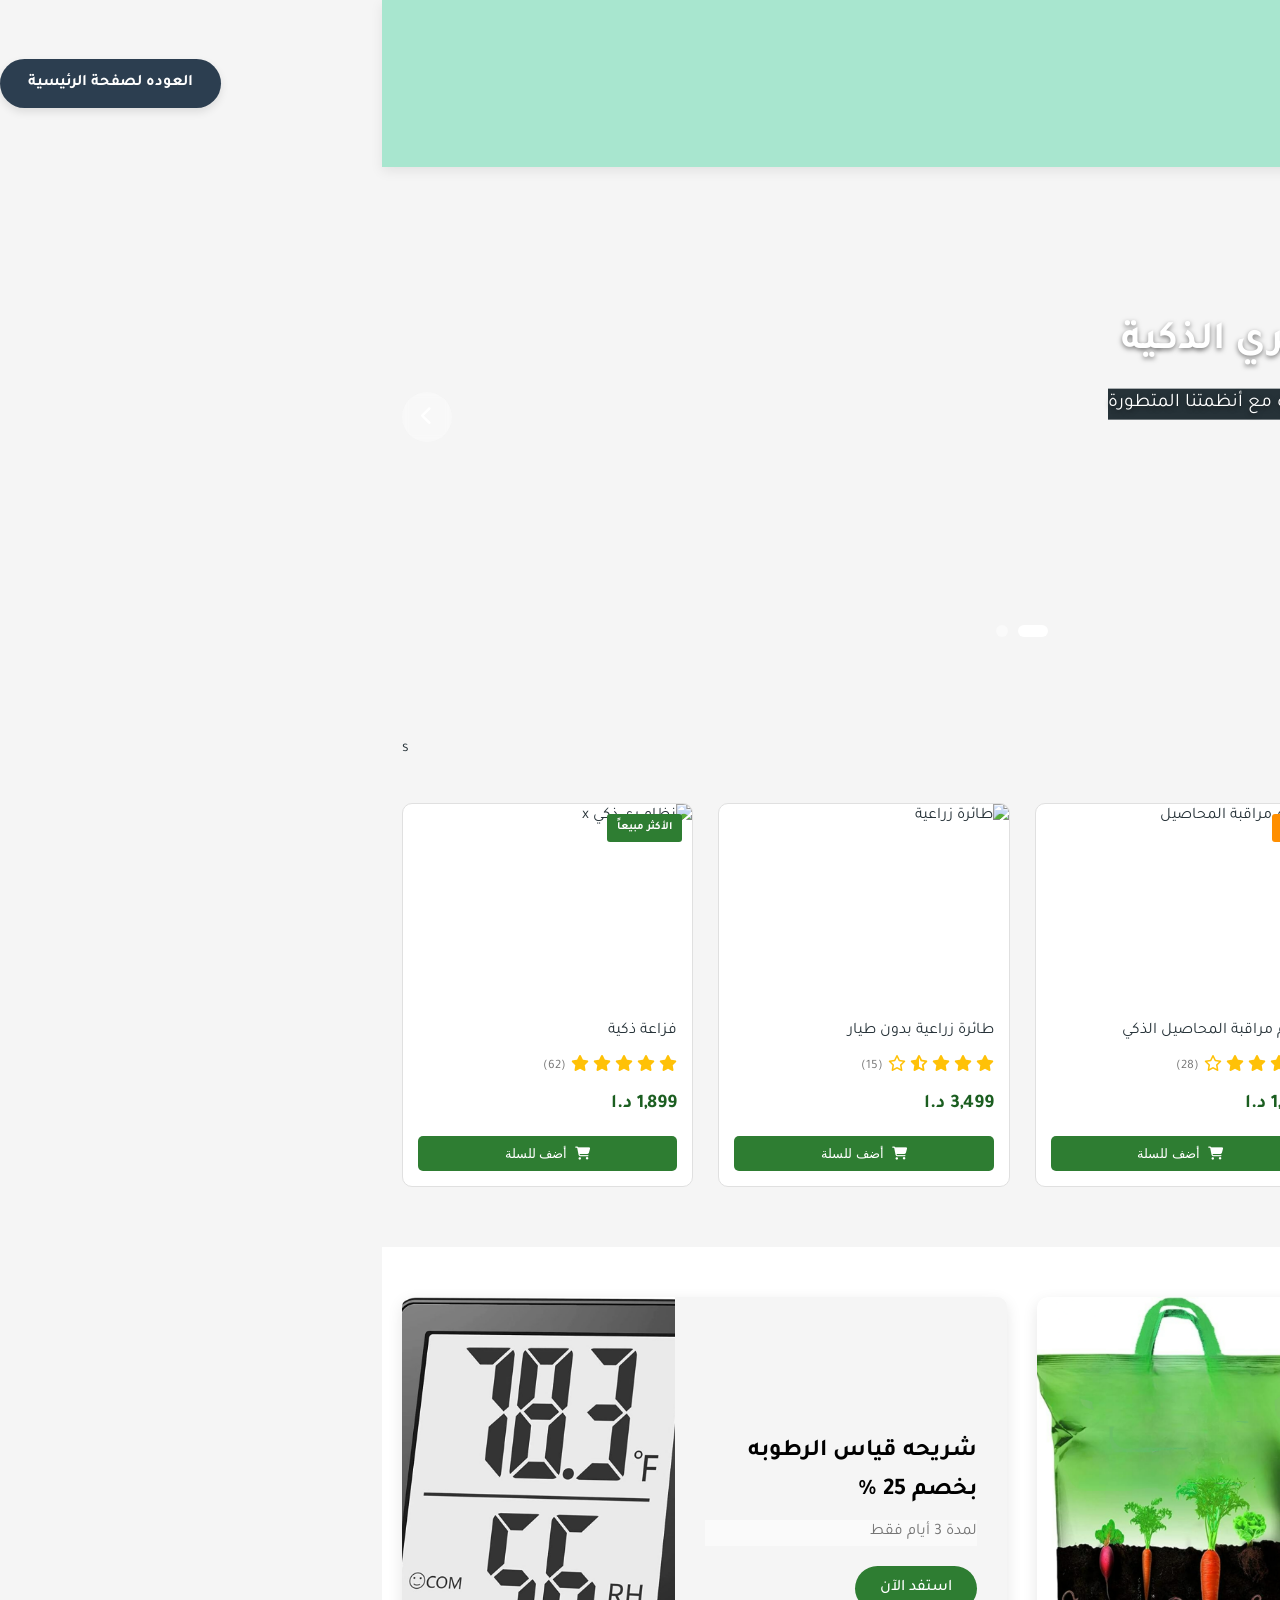
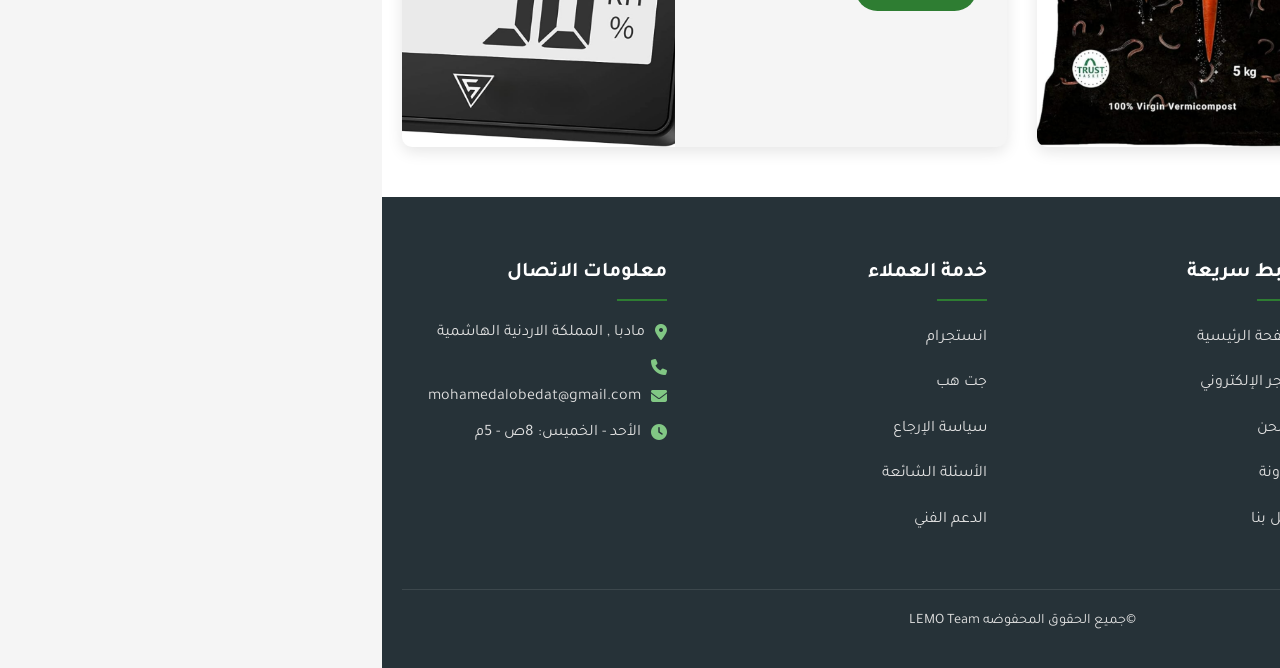
==== commit b5713beb: "Add files via upload" ====
--- a/index2.html
+++ b/index2.html
@@ -176,7 +176,7 @@
                         </div>x
                     </div>
                     <div class="product-info">
-                        <a href="product.html" class="product-title">نظام الري الذكي X400</a>
+                        <a href="product.html" class="product-title">فزاعة ذكية</a>
                         <div class="product-rating">
                             <div class="stars">
                                 <i class="fas fa-star"></i>
--- a/styles2.css
+++ b/styles2.css
@@ -1504,7 +1504,7 @@
 
 .cart-btn {
 
-    transform: translateX(117rem);
+    transform: translateX(115rem);
     font-size: 50px;
     overflow: hidden;
 }
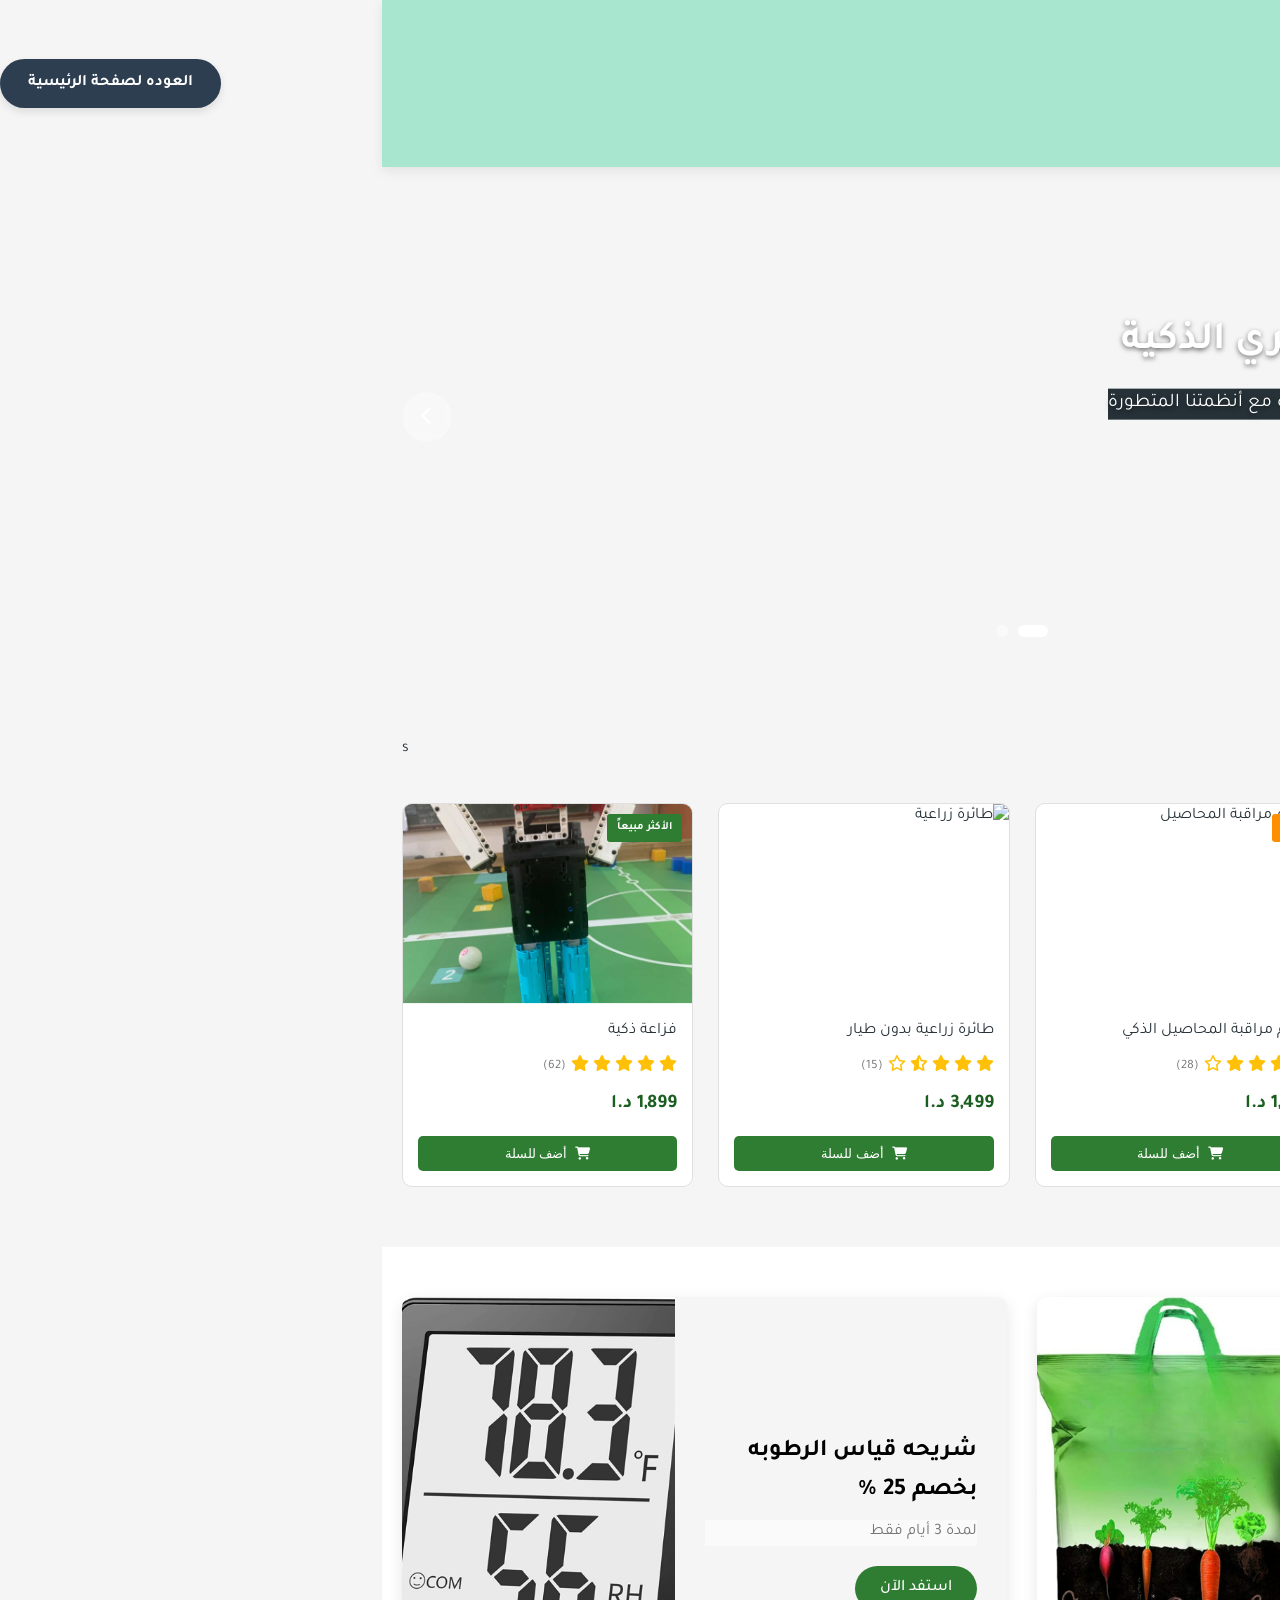
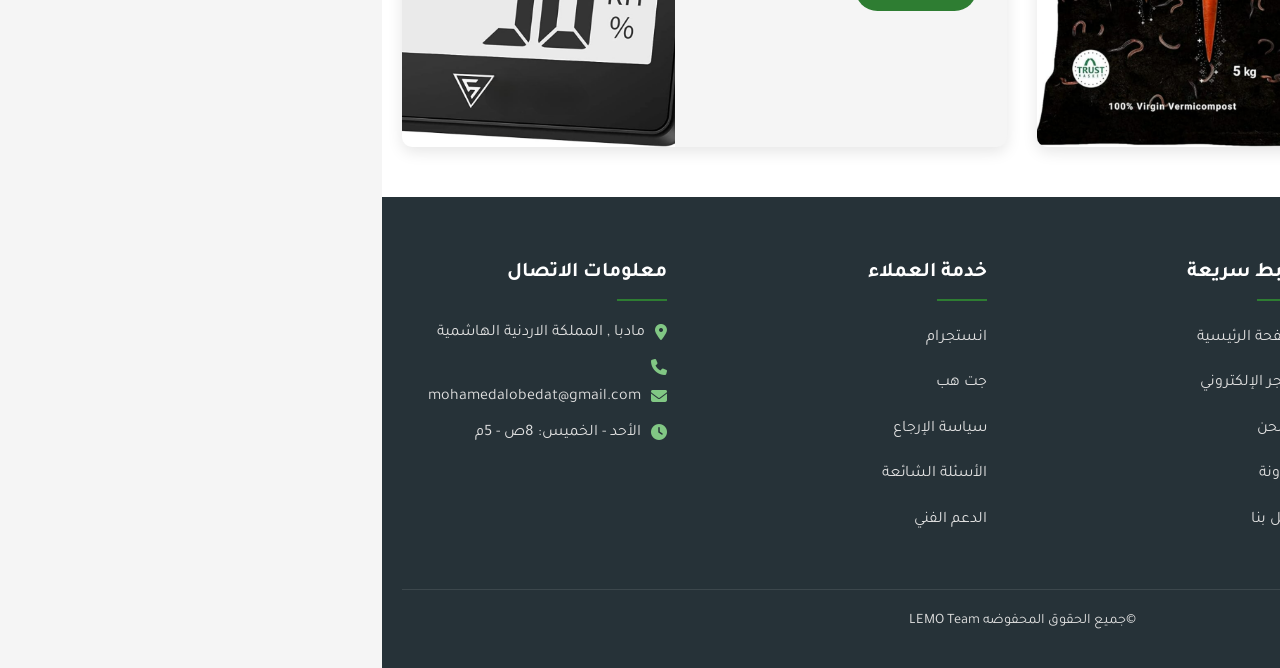
==== commit e73e4431: "Add files via upload" ====
--- a/index2.html
+++ b/index2.html
@@ -169,7 +169,7 @@
                         <span class="bestseller-badge">الأكثر مبيعاً</span>
                     </div>
                     <div class="product-image">
-                        <img src="https://cdn.mos.cms.futurecdn.net/uPv3XVcqbkiarMbqhw8uKP-1600-80.jpg.webp" alt="نظام ري ذكي">
+                        <img src="assets/494574284_1336331744121186_1064847974478323227_n.jpg" alt="نظام ري ذكي">
                         <div class="product-actions">
                             <button class="quick-view"><i class="fas fa-eye"></i> معاينة سريعة</button>
                             <button class="add-to-wishlist"><i class="fas fa-heart"></i></button>
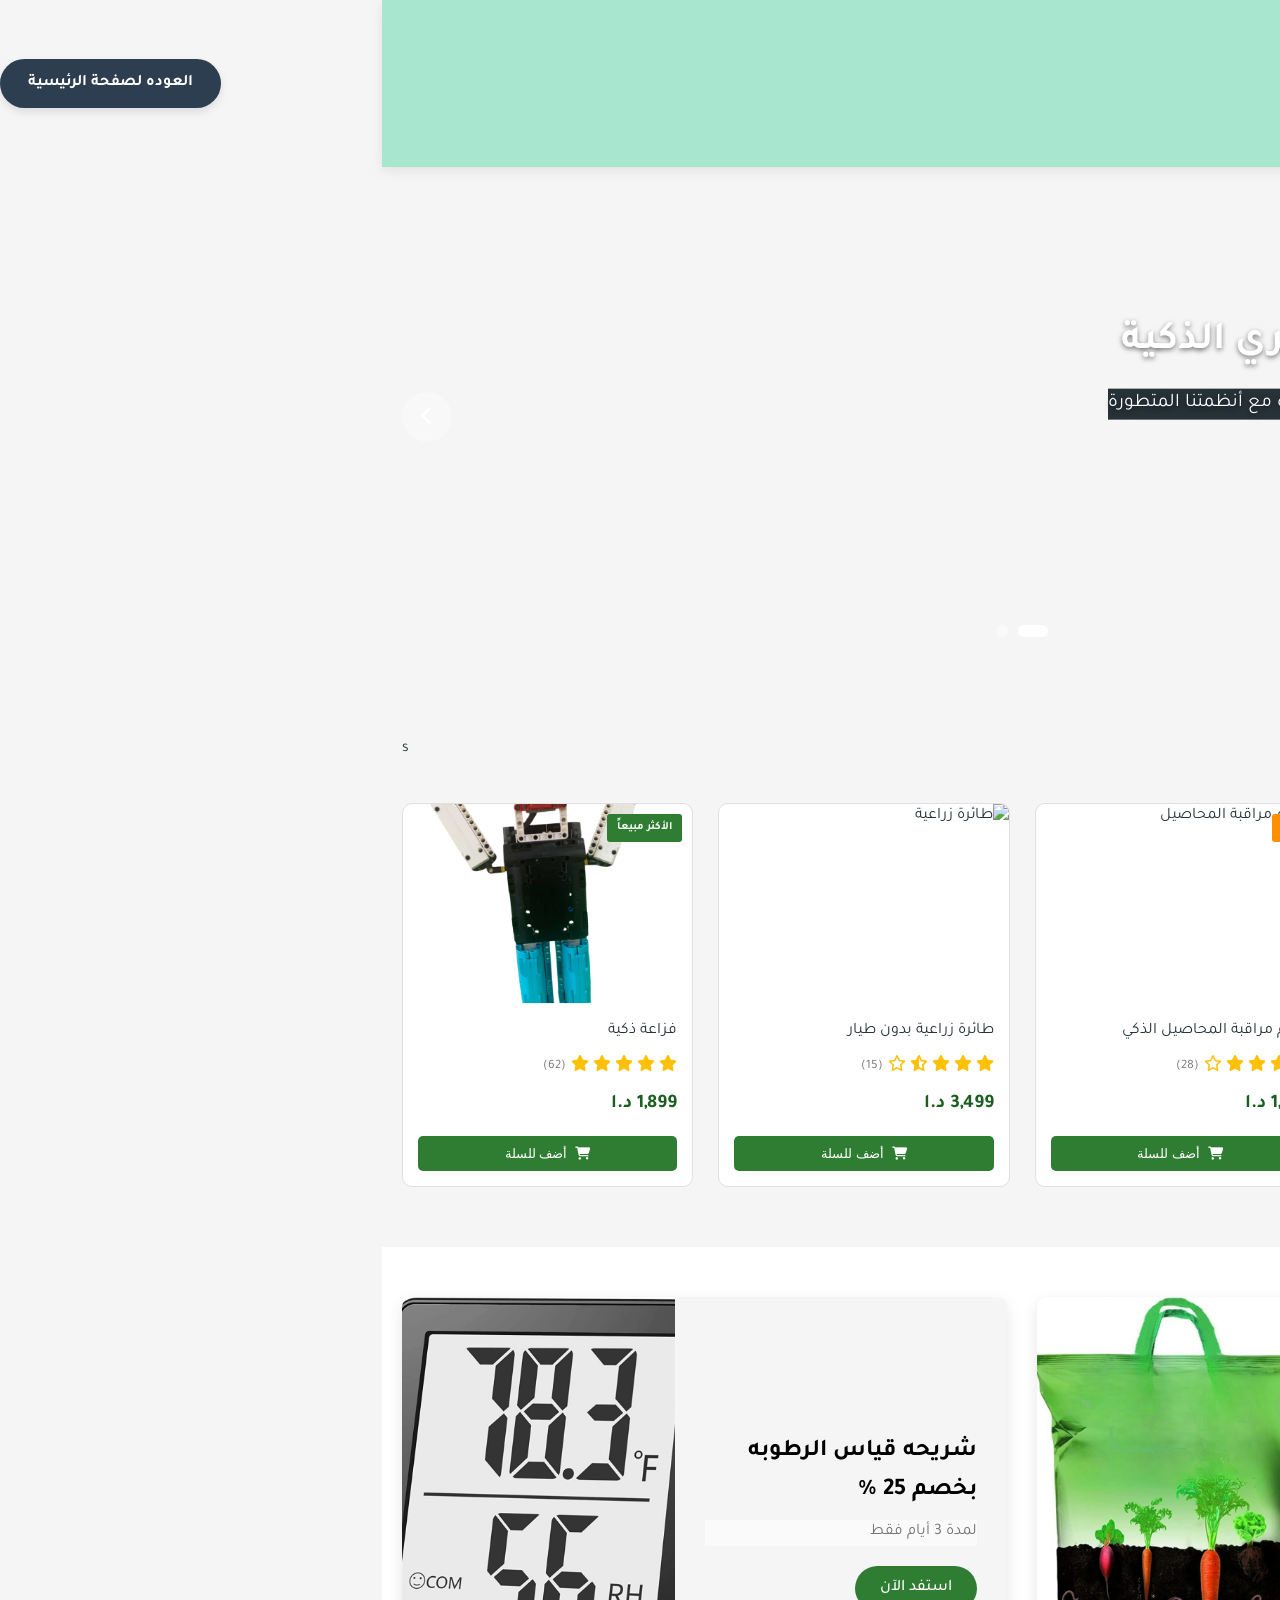
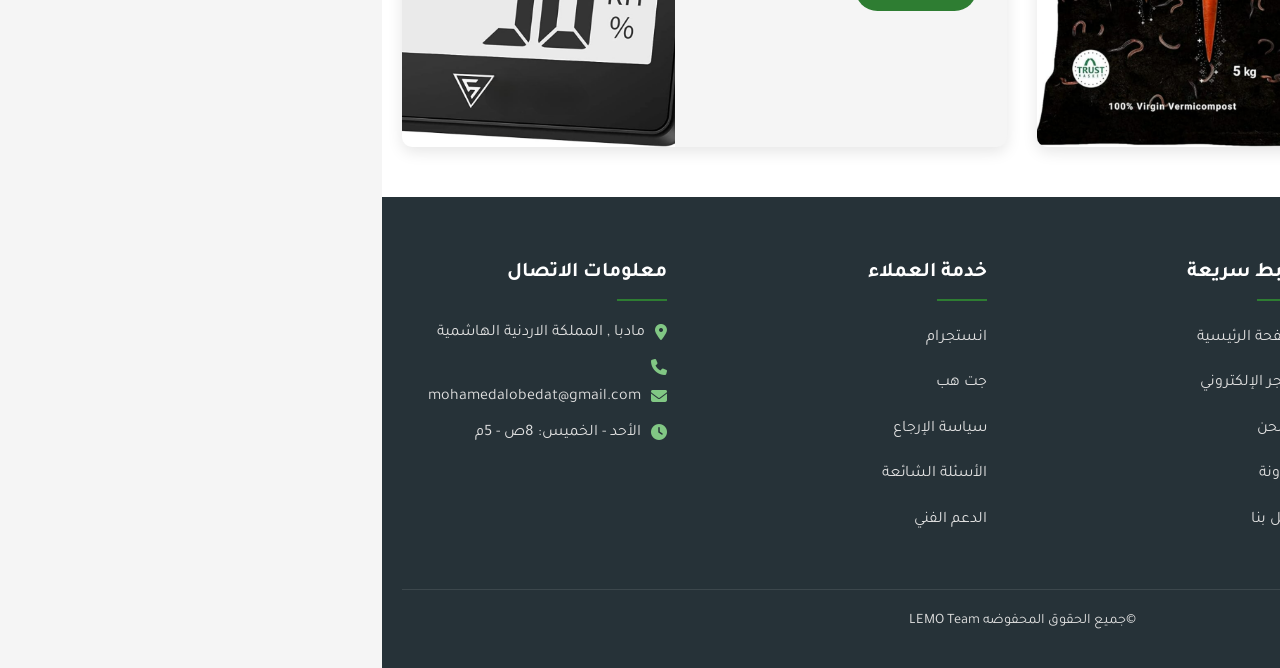
==== commit ec6eb985: "Add files via upload" ====
--- a/index2.html
+++ b/index2.html
@@ -169,7 +169,7 @@
                         <span class="bestseller-badge">الأكثر مبيعاً</span>
                     </div>
                     <div class="product-image">
-                        <img src="assets/494574284_1336331744121186_1064847974478323227_n.jpg" alt="نظام ري ذكي">
+                        <img src="assets/494574284_1336331744121186_1064847974478323227_n.png" alt="نظام ري ذكي">
                         <div class="product-actions">
                             <button class="quick-view"><i class="fas fa-eye"></i> معاينة سريعة</button>
                             <button class="add-to-wishlist"><i class="fas fa-heart"></i></button>
